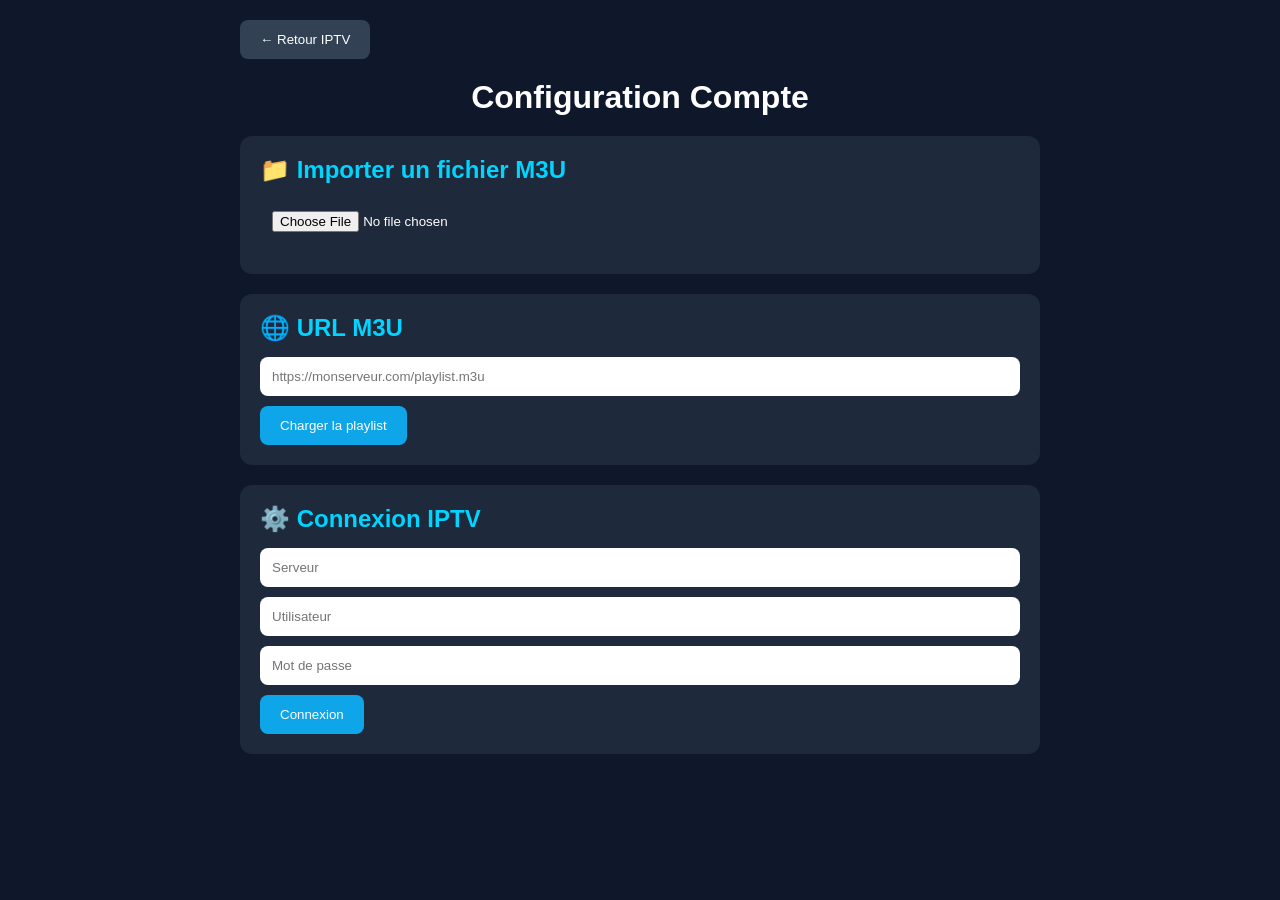
==== iptv.html @ 103bdb03 "Create iptv.html" ====
<!DOCTYPE html>
<html lang="fr">
<head>
<meta charset="UTF-8">
<meta name="viewport" content="width=device-width, initial-scale=1.0">

<title>Configuration compte</title>

<style>

*{
    margin:0;
    padding:0;
    box-sizing:border-box;
}

body{
    font-family:Segoe UI,sans-serif;
    background:#0f172a;
    color:white;
    min-height:100vh;
    padding:20px;
}

.container{
    max-width:800px;
    margin:auto;
}

h1{
    text-align:center;
    margin-bottom:20px;
}

.card{
    background:#1e293b;
    border-radius:12px;
    padding:20px;
    margin-bottom:20px;
}

.card h2{
    margin-bottom:15px;
    color:#00d4ff;
}

input{
    width:100%;
    padding:12px;
    margin-bottom:10px;
    border:none;
    border-radius:8px;
}

button{
    background:#0ea5e9;
    color:white;
    border:none;
    padding:12px 20px;
    border-radius:8px;
    cursor:pointer;
}

button:hover{
    background:#0284c7;
}

.back-btn{
    background:#334155;
    margin-bottom:20px;
}

.back-btn:hover{
    background:#475569;
}

</style>

</head>
<body>

<div class="container">

    <button
        class="back-btn"
        onclick="location.href='index.html'">
        ← Retour IPTV
    </button>

    <h1>Configuration Compte </h1>

    <!-- M3U Fichier -->

    <div class="card">

        <h2>📁 Importer un fichier M3U</h2>

        <input
            id="m3uFile"
            type="file"
            accept=".m3u"
        >

    </div>

    <!-- URL M3U -->

    <div class="card">

        <h2>🌐 URL M3U</h2>

        <input
            id="m3uUrl"
            type="text"
            placeholder="https://monserveur.com/playlist.m3u"
        >

        <button id="loadM3uBtn">
            Charger la playlist
        </button>

    </div>

    <!-- Xtream -->

    <div class="card">

        <h2>⚙️ Connexion IPTV</h2>

        <input
            id="server"
            type="text"
            placeholder="Serveur"
        >

        <input
            id="username"
            type="text"
            placeholder="Utilisateur"
        >

        <input
            id="password"
            type="password"
            placeholder="Mot de passe"
        >

        <button id="connectBtn">
            Connexion
        </button>

    </div>

</div>

<script>

document
.getElementById("loadM3uBtn")
.addEventListener("click", () => {

    const url =
        document.getElementById("m3uUrl").value;

    if(!url){
        alert("Entrez une URL M3U");
        return;
    }

    localStorage.setItem(
        "iptv_m3u_url",
        url
    );

    alert("URL enregistrée");
});

document
.getElementById("connectBtn")
.addEventListener("click", () => {

    const server =
        document.getElementById("server").value;

    const username =
        document.getElementById("username").value;

    const password =
        document.getElementById("password").value;

    localStorage.setItem(
        "iptv_server",
        server
    );

    localStorage.setItem(
        "iptv_username",
        username
    );

    localStorage.setItem(
        "iptv_password",
        password
    );

    alert("Informations enregistrées");
});

</script>

</body>
</html>
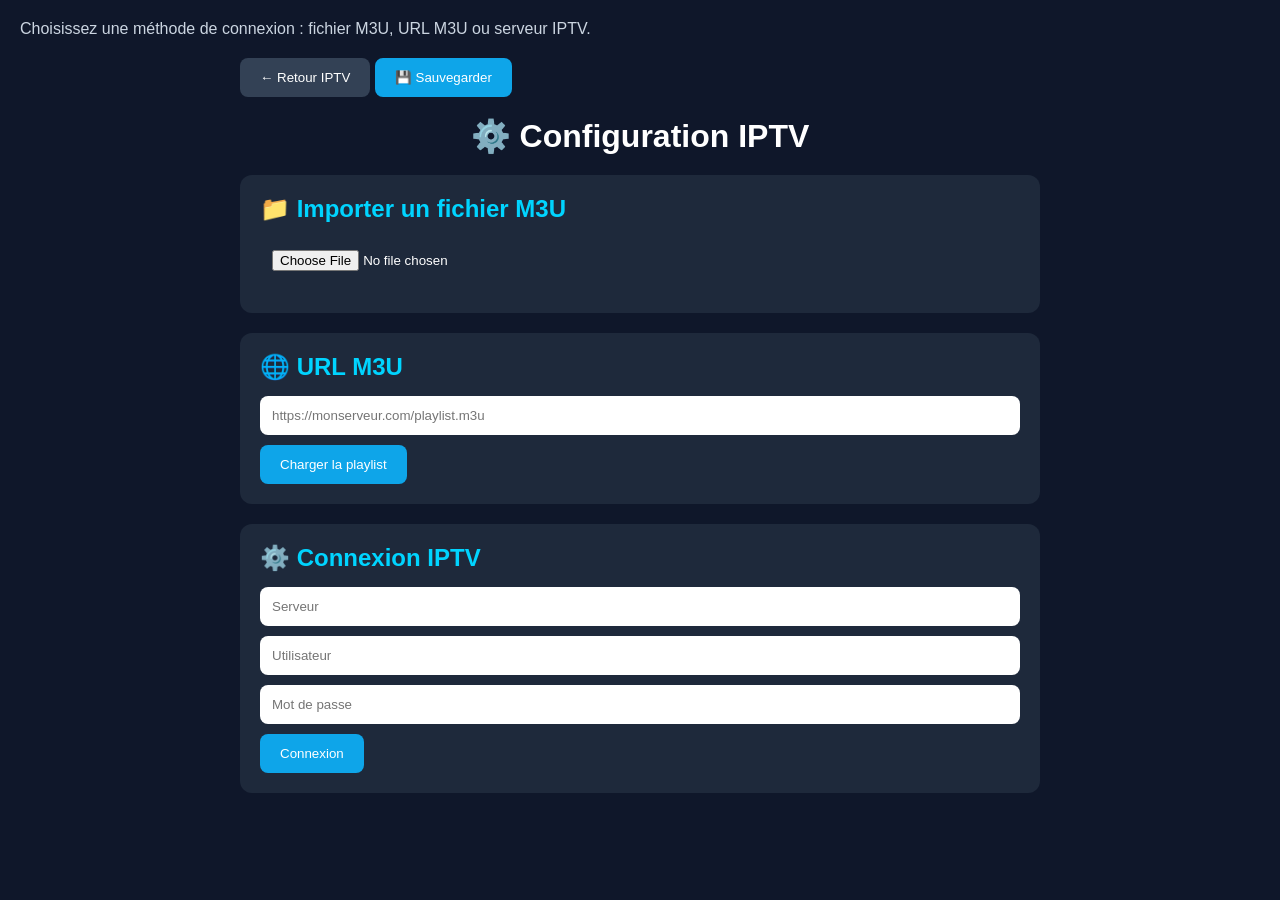
==== commit d8325f44: "Update IPTV configuration page layout and content" ====
--- a/iptv.html
+++ b/iptv.html
@@ -5,7 +5,10 @@
 <meta name="viewport" content="width=device-width, initial-scale=1.0">
 
 <title>Configuration compte</title>
-
+<p style="margin-bottom:20px;color:#cbd5e1;">
+Choisissez une méthode de connexion :
+fichier M3U, URL M3U ou serveur IPTV.
+</p>
 <style>
 
 *{
@@ -86,9 +89,13 @@
         onclick="location.href='index.html'">
         ← Retour IPTV
     </button>
-
-    <h1>Configuration Compte </h1>
-
+    
+   <button id="saveBtn">
+           💾 Sauvegarder
+   </button>
+    
+    <h1>⚙️ Configuration IPTV</h1>
+    
     <!-- M3U Fichier -->
 
     <div class="card">
@@ -100,9 +107,9 @@
             type="file"
             accept=".m3u"
         >
-
+     
     </div>
-
+    
     <!-- URL M3U -->
 
     <div class="card">
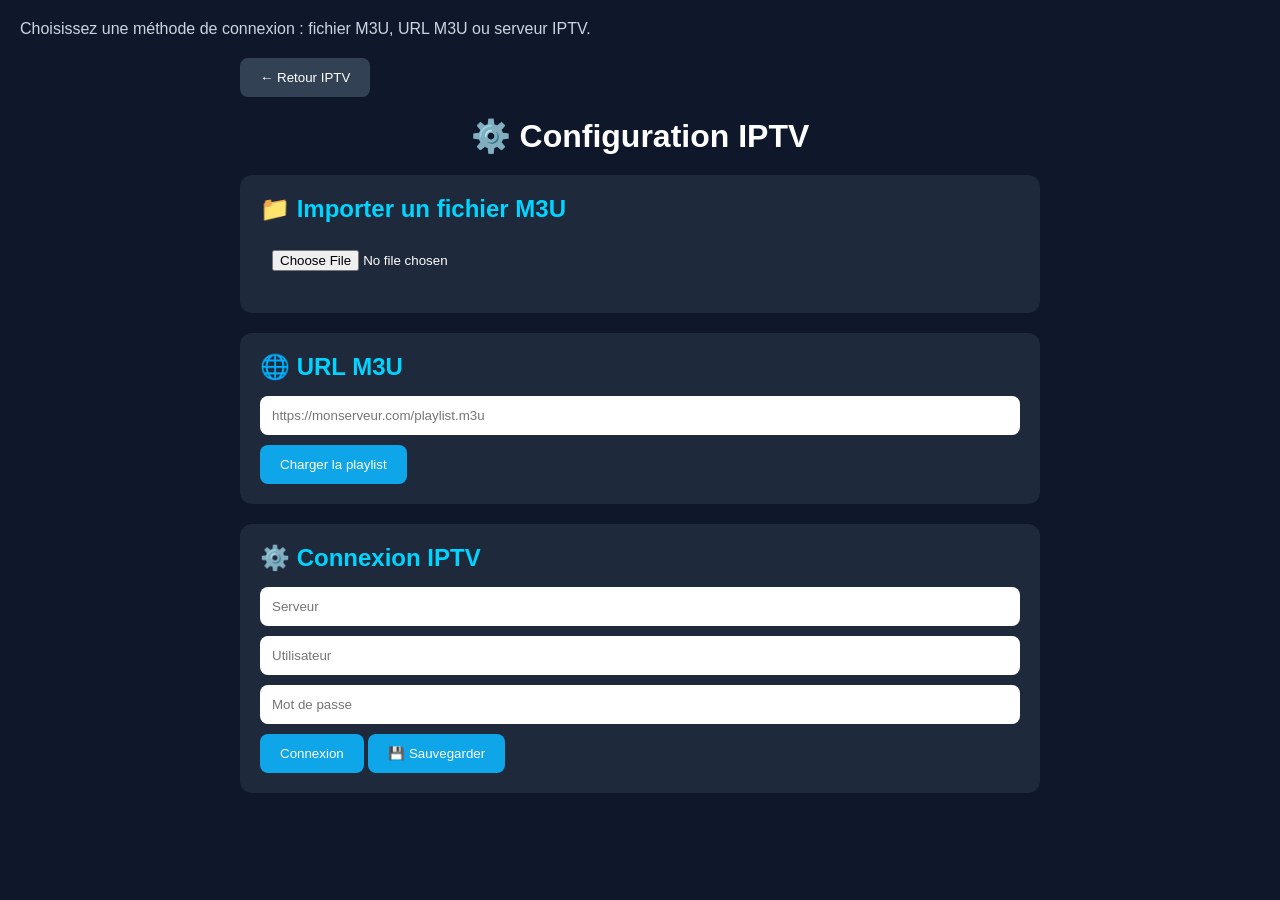
==== commit d269159d: "Update iptv.html" ====
--- a/iptv.html
+++ b/iptv.html
@@ -90,10 +90,6 @@
         ← Retour IPTV
     </button>
     
-   <button id="saveBtn">
-           💾 Sauvegarder
-   </button>
-    
     <h1>⚙️ Configuration IPTV</h1>
     
     <!-- M3U Fichier -->
@@ -129,7 +125,7 @@
     </div>
 
     <!-- Xtream -->
-
+    
     <div class="card">
 
         <h2>⚙️ Connexion IPTV</h2>
@@ -155,7 +151,9 @@
         <button id="connectBtn">
             Connexion
         </button>
-
+        <button id="saveBtn">
+               💾 Sauvegarder
+        </button>
     </div>
 
 </div>
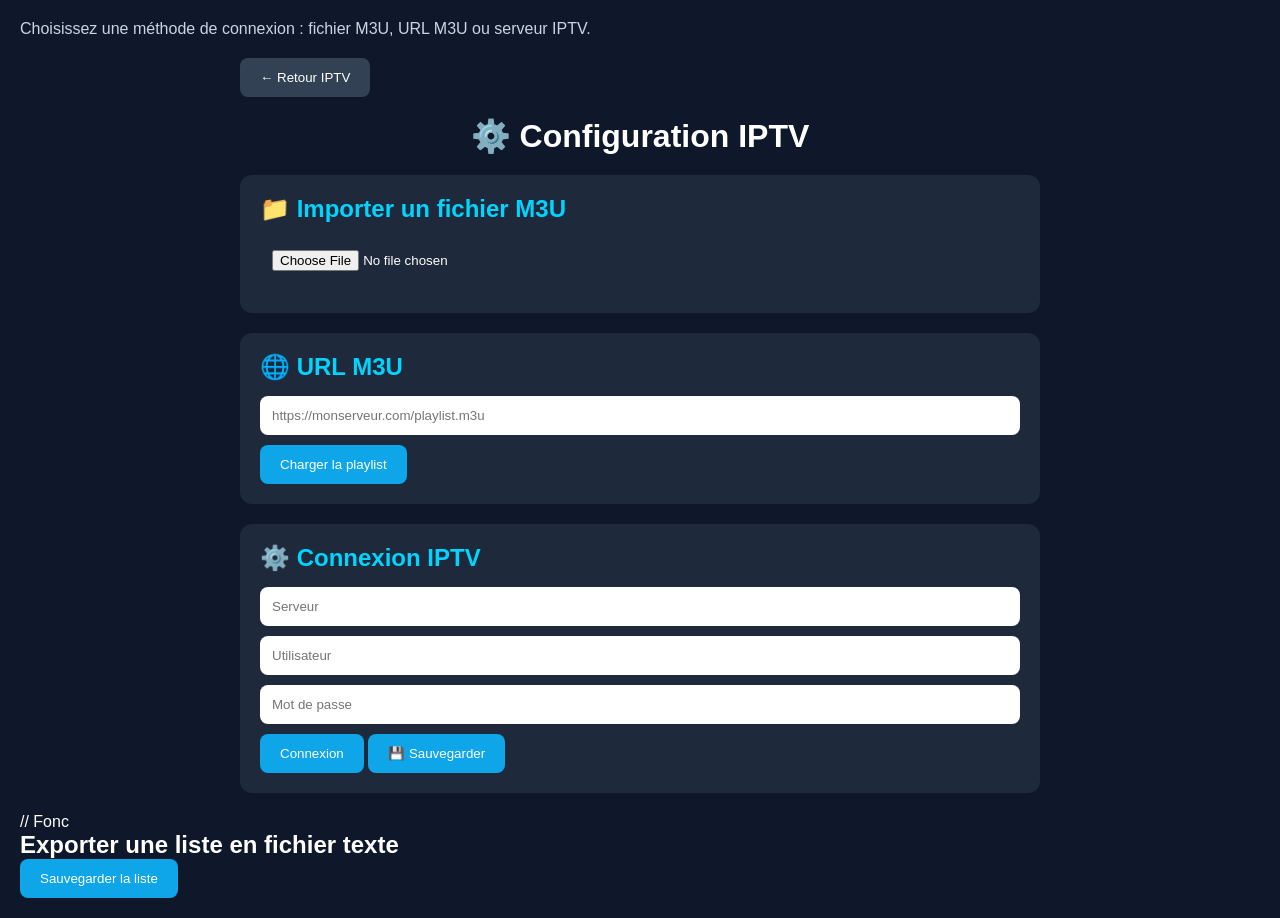
==== commit 30e5654f: "Add functionality to export list as text file" ====
--- a/iptv.html
+++ b/iptv.html
@@ -212,6 +212,53 @@
 });
 
 </script>
-
+    // Fonc
+<h2>Exporter une liste en fichier texte</h2>
+    <button id="saveBtn">Sauvegarder la liste</button>
+
+    <script>
+        // Exemple de liste
+        const maListe = ["Pomme", "Banane", "Cerise", "Mangue"];
+
+        // Fonction pour sauvegarder la liste dans un fichier
+        function sauvegarderListe(liste, nomFichier) {
+            try {
+                if (!Array.isArray(liste)) {
+                    throw new Error("Le paramètre fourni n'est pas une liste.");
+                }
+
+                // Convertir la liste en texte (une ligne par élément)
+                const contenu = liste.join("\n");
+
+                // Créer un objet Blob contenant le texte
+                const blob = new Blob([contenu], { type: "text/plain;charset=utf-8" });
+
+                // Créer un lien de téléchargement temporaire
+                const url = URL.createObjectURL(blob);
+                const a = document.createElement("a");
+                a.href = url;
+                a.download = nomFichier;
+
+                // Déclencher le téléchargement
+                document.body.appendChild(a);
+                a.click();
+
+                // Nettoyer
+                document.body.removeChild(a);
+                URL.revokeObjectURL(url);
+
+                console.log(`Fichier "${nomFichier}" sauvegardé avec succès.`);
+            } catch (err) {
+                console.error("Erreur lors de la sauvegarde :", err.message);
+            }
+        }
+
+        // Événement sur le bouton
+        document.getElementById("saveBtn").addEventListener("click", () => {
+            sauvegarderListe(maListe, "ma_liste.txt");
+        });
+    </script>
+
+    
 </body>
 </html>
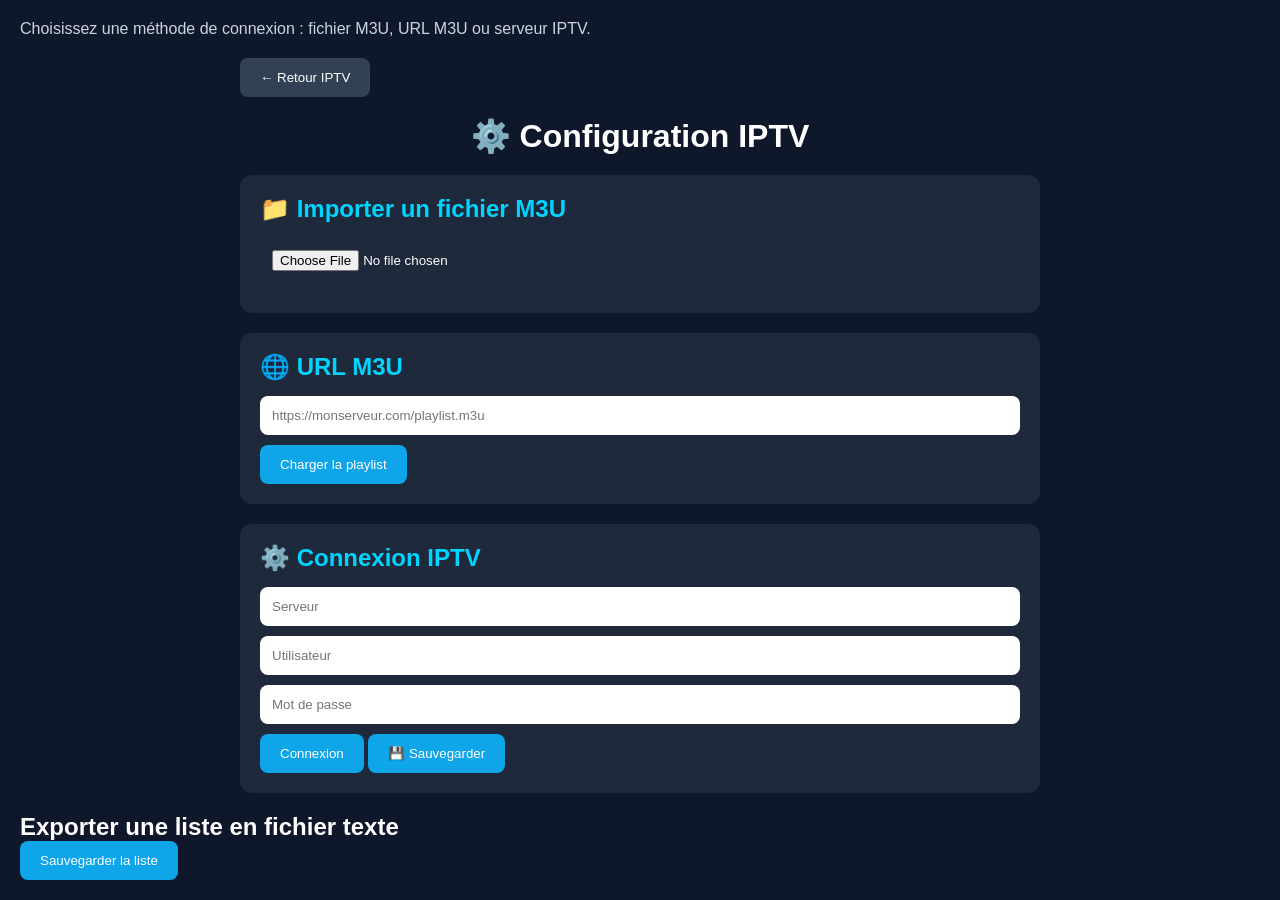
==== commit e3673592: "Update iptv.html" ====
--- a/iptv.html
+++ b/iptv.html
@@ -159,7 +159,63 @@
 </div>
 
 <script>
-
+    
+document
+.getElementById("m3uFile")
+.addEventListener("change", e => {
+
+    const file = e.target.files[0];
+
+    if (!file) return;
+
+    const reader = new FileReader();
+
+    reader.onload = evt => {
+
+        localStorage.setItem(
+            "playlistContent",
+            evt.target.result
+        );
+
+        alert("Playlist enregistrée");
+
+    };
+
+    reader.readAsText(file);
+
+});
+document
+.getElementById("loadM3uBtn")
+.addEventListener("click", async () => {
+
+    const url =
+        document.getElementById("m3uUrl").value.trim();
+
+    try {
+
+        const response =
+            await fetch(url);
+
+        const content =
+            await response.text();
+
+        localStorage.setItem(
+            "playlistContent",
+            content
+        );
+
+        alert("Playlist chargée");
+
+    } catch(err){
+
+        console.error(err);
+
+        alert("Erreur de chargement");
+
+    }
+
+});
+    
 document
 .getElementById("loadM3uBtn")
 .addEventListener("click", () => {
@@ -182,16 +238,44 @@
 
 document
 .getElementById("connectBtn")
-.addEventListener("click", () => {
+.addEventListener("click", async () => {
 
     const server =
-        document.getElementById("server").value;
+        document.getElementById("server").value.trim();
 
     const username =
-        document.getElementById("username").value;
+        document.getElementById("username").value.trim();
 
     const password =
-        document.getElementById("password").value;
+        document.getElementById("password").value.trim();
+
+    const playlistUrl =
+        `${server}/get.php?username=${username}&password=${password}&type=m3u_plus&output=m3u8`;
+
+    try {
+
+        const response =
+            await fetch(playlistUrl);
+
+        const content =
+            await response.text();
+
+        localStorage.setItem(
+            "playlistContent",
+            content
+        );
+
+        alert("Playlist chargée");
+
+    } catch(err){
+
+        console.error(err);
+
+        alert("Erreur IPTV");
+
+    }
+
+});
 
     localStorage.setItem(
         "iptv_server",
@@ -209,10 +293,8 @@
     );
 
     alert("Informations enregistrées");
-});
 
 </script>
-    // Fonc
 <h2>Exporter une liste en fichier texte</h2>
     <button id="saveBtn">Sauvegarder la liste</button>
 
